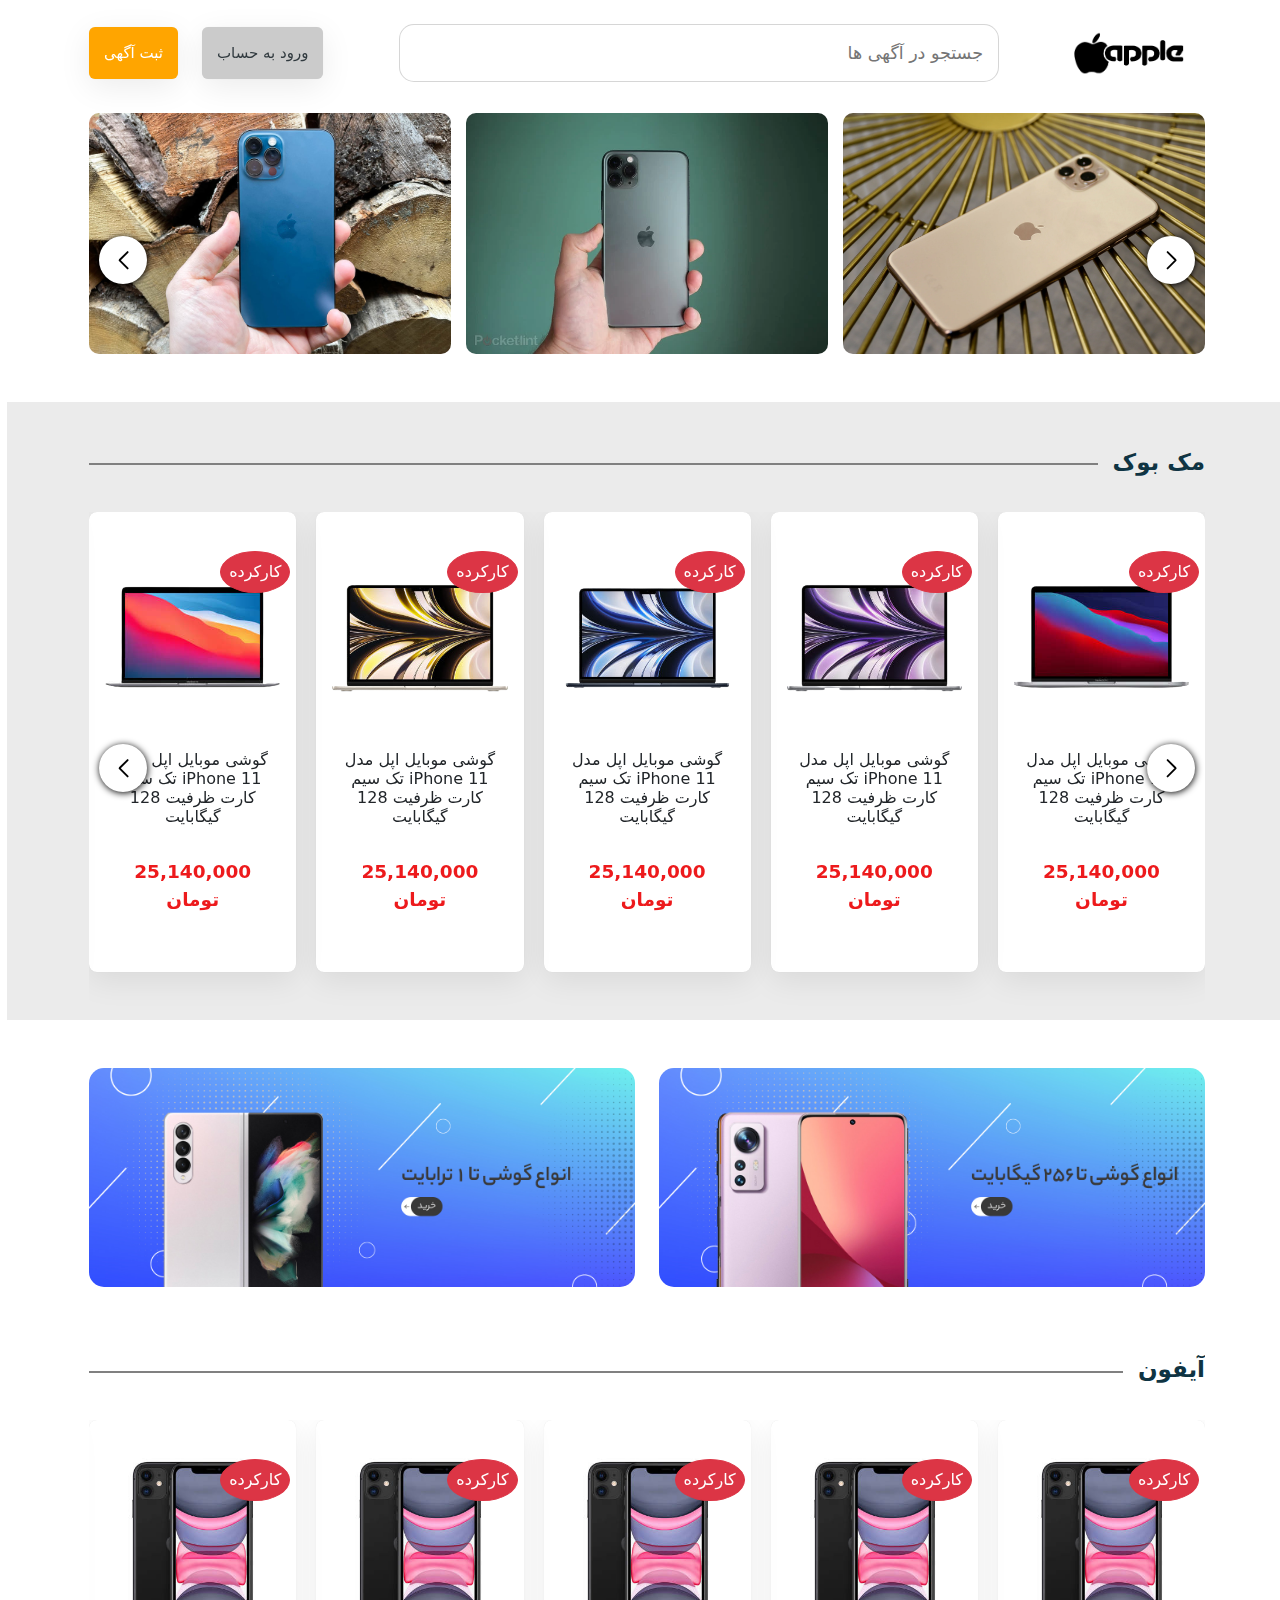
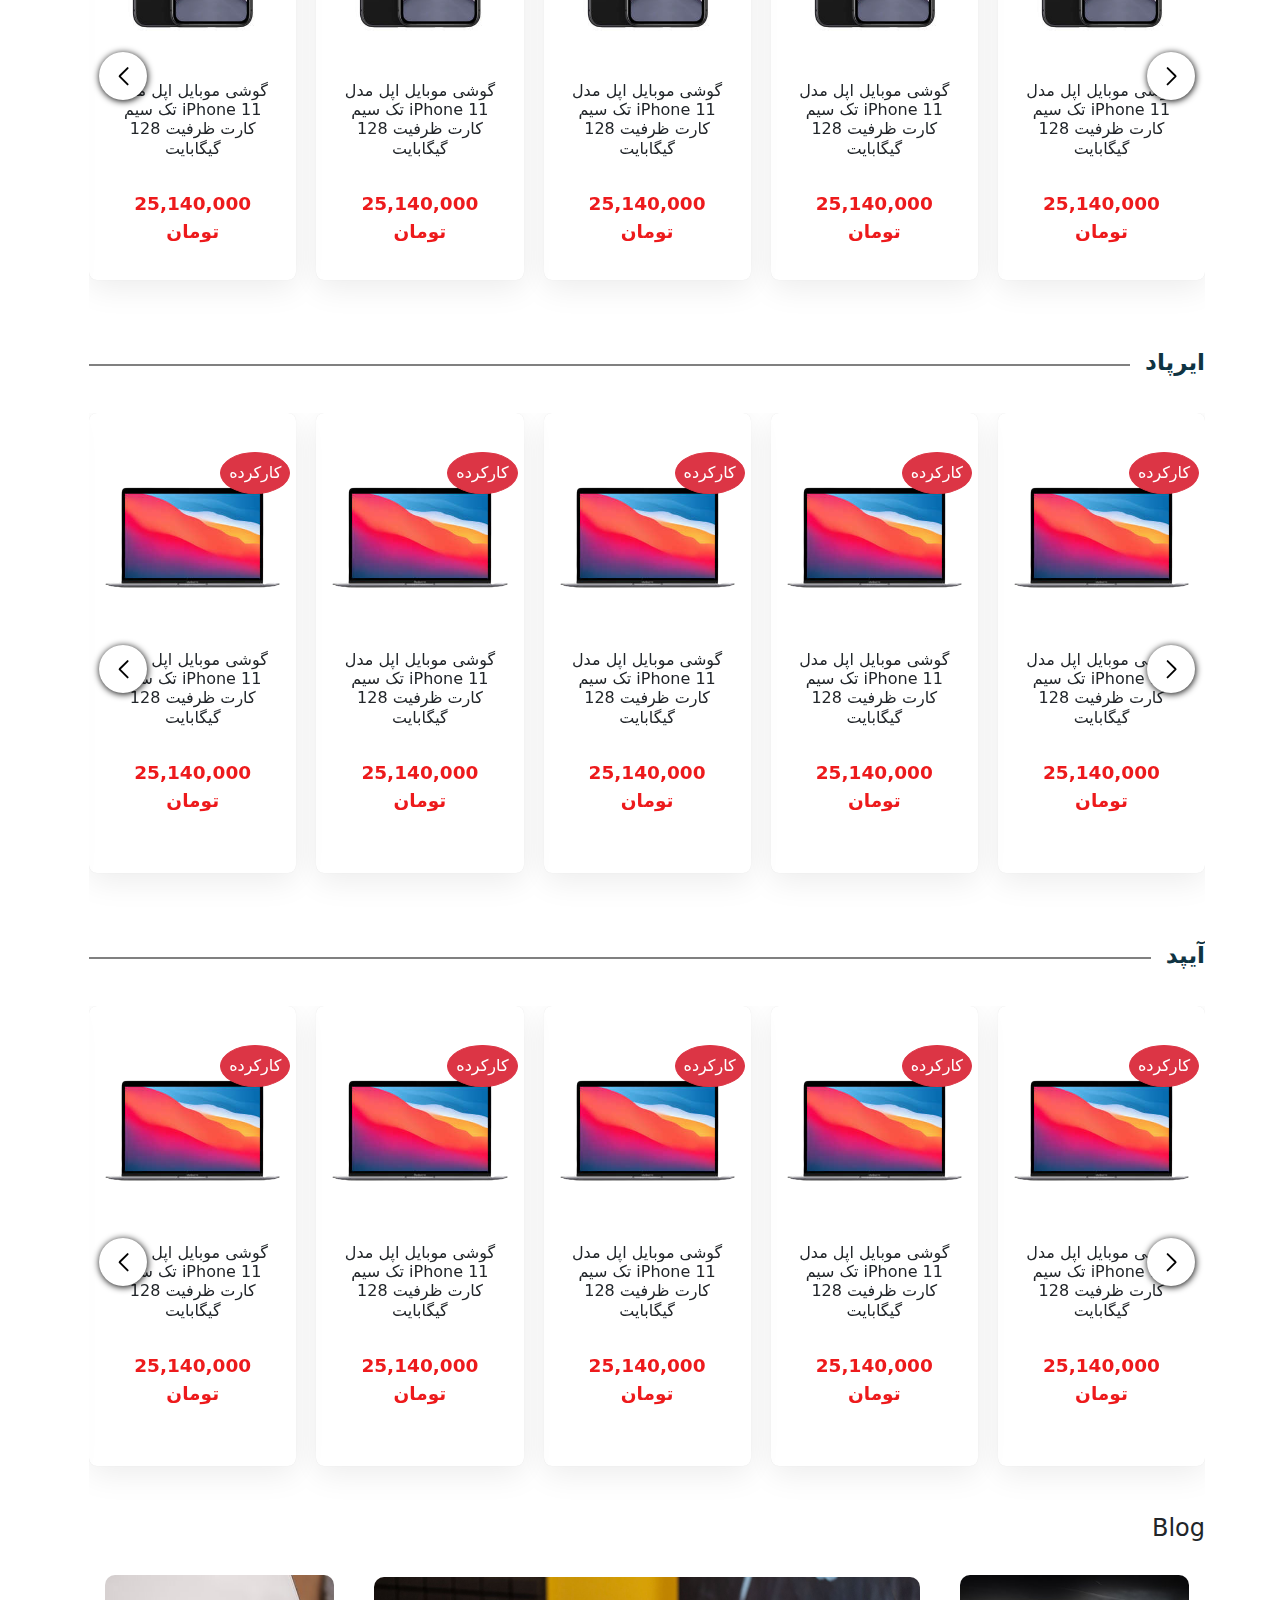
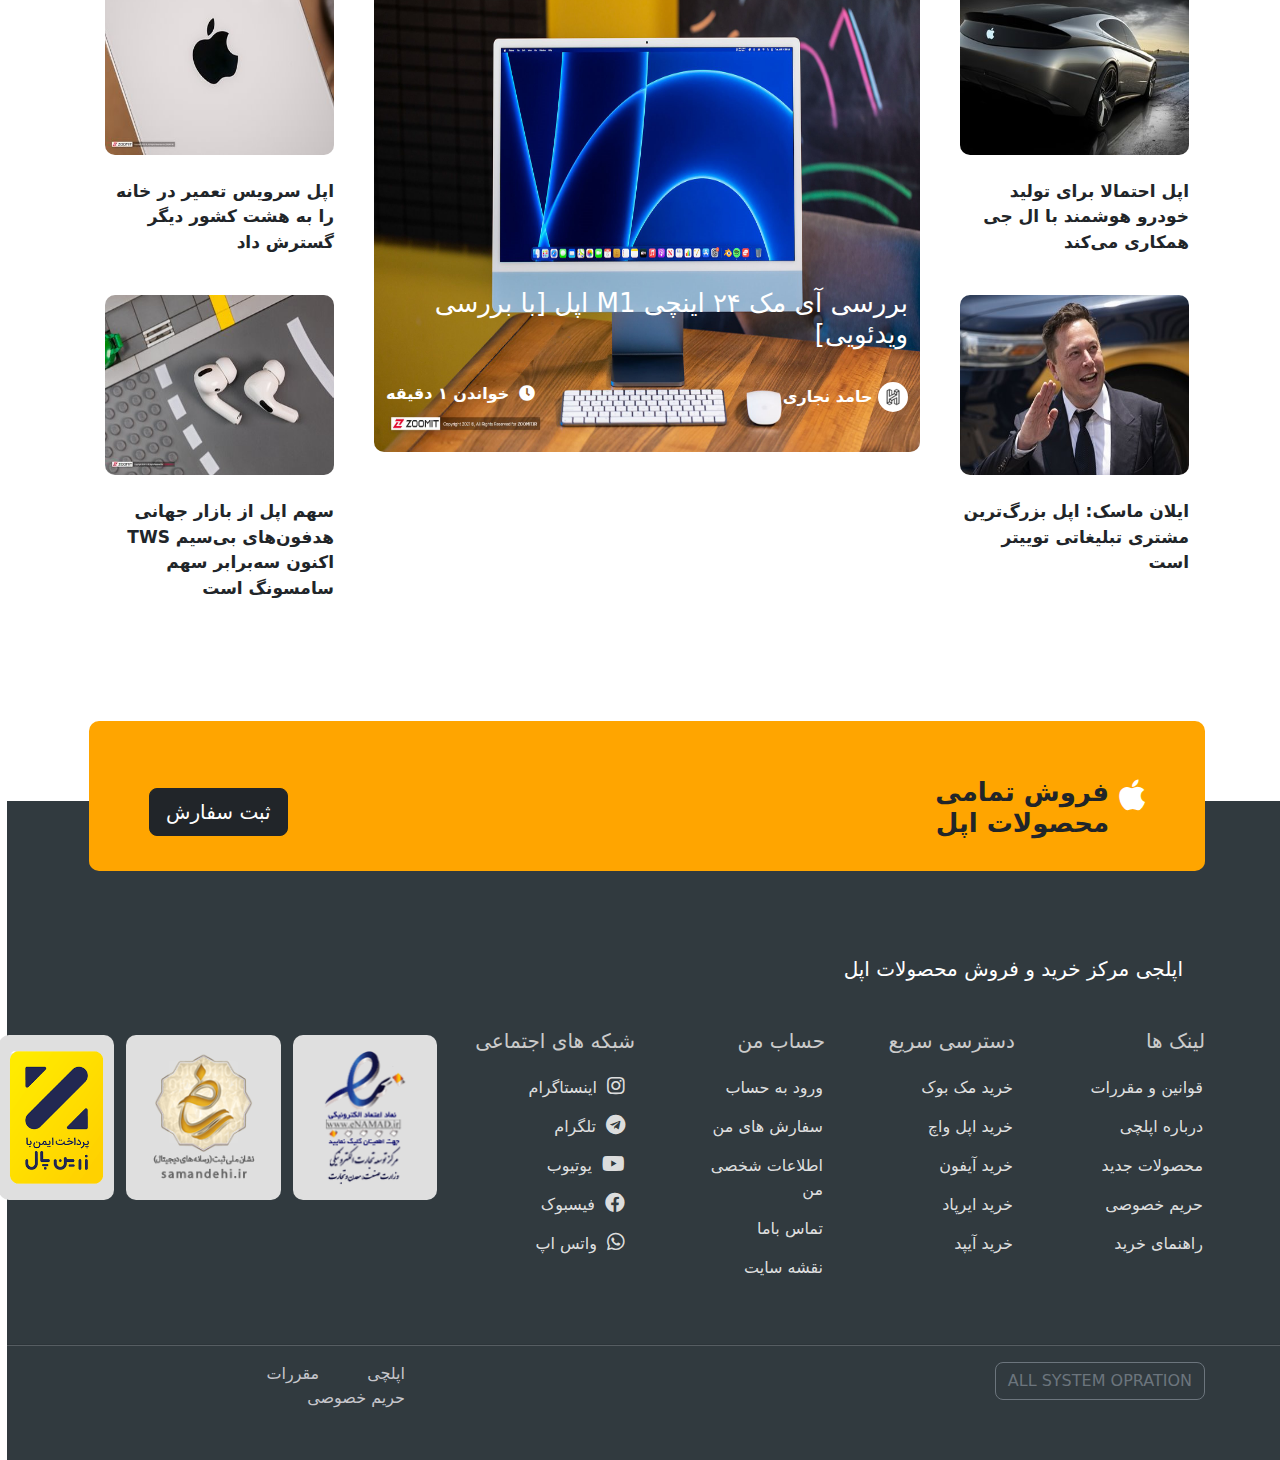
==== index.html @ fc53f3a3 "First Upload" ====
<!DOCTYPE html>
<html lang="en" dir="rtl">


<head>
    <meta charset="UTF-8">
    <meta name="viewport" content="width=device-width, initial-scale=1.0">
    <meta http-equiv="X-UA-Compatible" content="ie=edge">
    <meta name="Description" content="Enter your description here" />
    <link rel="stylesheet" href="https://cdnjs.cloudflare.com/ajax/libs/twitter-bootstrap/5.1.0/css/bootstrap.min.css">
    <link rel="stylesheet" href="https://cdnjs.cloudflare.com/ajax/libs/font-awesome/5.15.4/css/all.min.css">
    <link rel="stylesheet" href="assets/css/style.css">
    <link rel="stylesheet" href="https://cdn.jsdelivr.net/npm/swiper@8/swiper-bundle.min.css" />
    <link rel="stylesheet" href="https://cdn.jsdelivr.net/npm/bootstrap-icons@1.10.2/font/bootstrap-icons.css">
    <link rel="stylesheet" href="https://cdn.jsdelivr.net/npm/bootstrap@5.2.3/dist/css/bootstrap.min.css">
    <link rel="stylesheet" href="assets/css/Font.css">

    <link rel="icon" type="image/x-icon" href="/assets/img/favicon.ico">
    <title>Apple</title>
</head>

<body>
    <header>
        <nav class="navbar fixed-top navbar-expand-lg bg-white  navbar-light  px-0 py-3  ">
            <div class="container-xl">

                <a class="navbar-brand" href="#">
                    <img src="assets/img/Capture-removebg-preview.png" width="120" class="h-8" alt="...">
                </a>
                <div class="mr-5 d-lg-block d-md-block d-none "><input type="search " placeholder="جستجو در آگهی ها "
                        style="width: 600px ; margin-right: 70px"></div>

                <button class="navbar-toggler" type="button" data-bs-toggle="collapse" data-bs-target="#navbarCollapse"
                    aria-controls="navbarCollapse" aria-expanded="false" aria-label="Toggle navigation">
                    <span class="navbar-toggler-icon"></span>
                </button>

                <div class="collapse navbar-collapse" id="navbarCollapse">

                    <div class="navbar-nav mx-lg-auto">

                    </div>

                    <div class="navbar-nav ms-lg-2">
                        <button href="#" class="btn  w-full w-lg-auto login-button " style="padding: 14px">
                            ورود به حساب
                        </button>
                    </div>

                    <div class="navbar-nav pe-3">
                        <button href="#" class="btn   w-full w-lg-auto order-button" style="padding: 14px">
                            ثبت آگهی
                        </button>
                    </div>
                </div>
            </div>
        </nav>
        <div class="Category mt-5 ">
            <div class="container ">
                <div class="row justify-content-center text-center Category-Bg mx-0">
                    <div class="col-3 header-Category " style="border-radius: 0px 10px 10px 0px">
                        <i class="bi bi-laptop " aria-hidden="true"></i>

                        <span>MACBOOK</span>

                    </div>
                    <div class="col-3 header-Category ">
                        <i class="fas fa-tablet-alt" aria-hidden="true"></i>

                        <span>Iphone</span>
                    </div>
                    <div class="col-3 header-Category ">

                        <i class="fas fa-tablet-alt" aria-hidden="true"></i>
                        <span>Ipad</span>
                    </div>
                    <div class="col-3 header-Category " style="border-radius: 10px 0px 0px 10px">

                        <i class="bi bi-earbuds"></i>
                        <span>Airpad</span>
                    </div>
                </div>

            </div>
        </div>
    </header>


    <article>
        <section class="slider-top container">
            <div class="swiper mySwipesr2">
                <div class="swiper-wrapper">
                    <div class="swiper-slide">
                        <img src="assets/img/11-2.webp" class="img-fluid">
                    </div>
                    <div class="swiper-slide">
                        <img src="assets/img/149324-phones-review-review-iphone-11-pro-max-review-product-shots-image1-keant0hfcg-jpg.webp"
                            class="img-fluid">
                    </div>
                    <div class="swiper-slide">
                        <img src="assets/img/154302-phones-review-iphone-12-pro-review-product-shots-image3-wd487ybwpf.jpg"
                            class="img-fluid">
                    </div>
                    <div class="swiper-slide">
                        <img src="assets/img/11-2.webp" class="img-fluid">
                    </div>
                    <div class="swiper-slide">
                        <img src="assets/img/11-2.webp" class="img-fluid">
                    </div>


                </div>
                <Div class="mt-5">
                    <div class="swiper-button-next"></div>
                    <div class="swiper-button-prev"></div>

                </Div>

            </div>
        </section>
        <section class="Category-Mac ">
            <div class="container">
                <div class="Header-Title">
                    <h3>مک بوک</h3>
                    <span></span>
                </div>
                <div class="Category-Mac-Slider">
                    <div class="swiper mySwipesr">
                        <div class="swiper-wrapper">
                            <div class="swiper-slide ">
                                <div class="card" style="border: none">
                                    <div class="card-header text-center"
                                        style="border: none ; background-color: white;">
                                        <img src="assets/img/1 (1).png" class="img-fluid">
                                        <button class="btn btn-sm btn-danger">کارکرده</button>
                                        <br><br>
                                        <h6 class="card-title ">گوشی موبایل اپل مدل iPhone 11 تک سیم‌ کارت ظرفیت 128
                                            گیگابایت </h6>
                                    </div>
                                    <div class="card-body">

                                        <span>25,140,000 تومان </span>

                                    </div>

                                </div>


                            </div>
                            <div class="swiper-slide ">
                                <div class="card" style="border: none">
                                    <div class="card-header text-center"
                                        style="border: none ; background-color: white;">
                                        <img src="assets/img/1 (2).png" class="img-fluid">
                                        <button class="btn btn-sm btn-danger">کارکرده</button>
                                        <br><br>
                                        <h6 class="card-title ">گوشی موبایل اپل مدل iPhone 11 تک سیم‌ کارت ظرفیت 128
                                            گیگابایت </h6>
                                    </div>
                                    <div class="card-body">

                                        <span>25,140,000 تومان </span>

                                    </div>

                                </div>


                            </div>
                            <div class="swiper-slide ">
                                <div class="card" style="border: none">
                                    <div class="card-header text-center"
                                        style="border: none ; background-color: white;">
                                        <img src="assets/img/1 (3).png" class="img-fluid">
                                        <button class="btn btn-sm btn-danger">کارکرده</button>
                                        <br><br>
                                        <h6 class="card-title ">گوشی موبایل اپل مدل iPhone 11 تک سیم‌ کارت ظرفیت 128
                                            گیگابایت </h6>
                                    </div>
                                    <div class="card-body">

                                        <span>25,140,000 تومان </span>

                                    </div>

                                </div>


                            </div>
                            <div class="swiper-slide ">
                                <div class="card" style="border: none">
                                    <div class="card-header text-center"
                                        style="border: none ; background-color: white;">
                                        <img src="assets/img/1 (4).png" class="img-fluid">
                                        <button class="btn btn-sm btn-danger">کارکرده</button>
                                        <br><br>
                                        <h6 class="card-title ">گوشی موبایل اپل مدل iPhone 11 تک سیم‌ کارت ظرفیت 128
                                            گیگابایت </h6>
                                    </div>
                                    <div class="card-body">

                                        <span>25,140,000 تومان </span>

                                    </div>

                                </div>


                            </div>
                            <div class="swiper-slide ">
                                <div class="card" style="border: none">
                                    <div class="card-header text-center"
                                        style="border: none ; background-color: white;">
                                        <img src="assets/img/1 (5).png" class="img-fluid">
                                        <button class="btn btn-sm btn-danger">کارکرده</button>
                                        <br><br>
                                        <h6 class="card-title ">گوشی موبایل اپل مدل iPhone 11 تک سیم‌ کارت ظرفیت 128
                                            گیگابایت </h6>
                                    </div>
                                    <div class="card-body">

                                        <span>25,140,000 تومان </span>

                                    </div>

                                </div>


                            </div>

                        </div>
                        <Div class="mt-5">
                            <div class="swiper-button-next"></div>
                            <div class="swiper-button-prev"></div>
                            <!-- <div class="swiper-pagination"></div> -->
                        </Div>

                    </div>

                </div>
            </div>

        </section>
        <section class="Banner-Ads mt-5 mb-5">
            <div class="container">
                <div class="row">
                    <div class="col-lg-6"><img class="img-fluid" src="assets/img/banner1.jpg" alt=""></div>
                    <div class="col-lg-6"><img class="img-fluid" src="assets/img/banner2.jpg" alt=""></div>
                </div>
            </div>
        </section>
        <section class="Category-Iphone">
            <div class="container ">
                <div class="Header-Title">
                    <h3>آیفون</h3>
                    <span></span>
                </div>
                <div class="swiper mySwipesr ">
                    <div class="swiper-wrapper">
                        <div class="swiper-slide ">
                            <div class="card" style="border: none">
                                <div class="card-header text-center" style="border: none ; background-color: white;">
                                    <img src="assets/img/apple1.jpg" class="img-fluid">
                                    <button class="btn btn-sm btn-danger">کارکرده</button>
                                    <br><br><br>
                                    <h6 class="card-title ">گوشی موبایل اپل مدل iPhone 11 تک سیم‌ کارت ظرفیت 128
                                        گیگابایت </h6>
                                </div>
                                <div class="card-body">

                                    <span>25,140,000 تومان </span>

                                </div>

                            </div>


                        </div>
                        <div class="swiper-slide ">
                            <div class="card" style="border: none">
                                <div class="card-header text-center" style="border: none ; background-color: white;">
                                    <img src="assets/img/apple1.jpg" class="img-fluid">
                                    <button class="btn btn-sm btn-danger">کارکرده</button>
                                    <br><br><br>
                                    <h6 class="card-title ">گوشی موبایل اپل مدل iPhone 11 تک سیم‌ کارت ظرفیت 128
                                        گیگابایت </h6>
                                </div>
                                <div class="card-body">

                                    <span>25,140,000 تومان </span>

                                </div>

                            </div>


                        </div>
                        <div class="swiper-slide ">
                            <div class="card" style="border: none">
                                <div class="card-header text-center" style="border: none ; background-color: white;">
                                    <img src="assets/img/apple1.jpg" class="img-fluid">
                                    <button class="btn btn-sm btn-danger">کارکرده</button>
                                    <br><br><br>
                                    <h6 class="card-title ">گوشی موبایل اپل مدل iPhone 11 تک سیم‌ کارت ظرفیت 128
                                        گیگابایت </h6>
                                </div>
                                <div class="card-body">

                                    <span>25,140,000 تومان </span>

                                </div>

                            </div>


                        </div>
                        <div class="swiper-slide ">
                            <div class="card" style="border: none">
                                <div class="card-header text-center" style="border: none ; background-color: white;">
                                    <img src="assets/img/apple1.jpg" class="img-fluid">
                                    <button class="btn btn-sm btn-danger">کارکرده</button>
                                    <br><br><br>
                                    <h6 class="card-title ">گوشی موبایل اپل مدل iPhone 11 تک سیم‌ کارت ظرفیت 128
                                        گیگابایت </h6>
                                </div>
                                <div class="card-body">

                                    <span>25,140,000 تومان </span>

                                </div>

                            </div>


                        </div>
                        <div class="swiper-slide ">
                            <div class="card" style="border: none">
                                <div class="card-header text-center" style="border: none ; background-color: white;">
                                    <img src="assets/img/apple1.jpg" class="img-fluid">
                                    <button class="btn btn-sm btn-danger">کارکرده</button>
                                    <br><br><br>
                                    <h6 class="card-title ">گوشی موبایل اپل مدل iPhone 11 تک سیم‌ کارت ظرفیت 128
                                        گیگابایت </h6>
                                </div>
                                <div class="card-body">

                                    <span>25,140,000 تومان </span>

                                </div>

                            </div>


                        </div>


                    </div>
                    <Div class="mt-5">
                        <div class="swiper-button-next"></div>
                        <div class="swiper-button-prev"></div>
                        <!-- <div class="swiper-pagination"></div> -->
                    </Div>

                </div>
            </div>
        </section>

        <section class="Category-Airpad">
            <div class="container ">
                <div class="Header-Title">
                    <h3>ایرپاد</h3>
                    <span></span>
                </div>
                <div class="swiper mySwipesr ">
                    <div class="swiper-wrapper">
                        <div class="swiper-slide ">
                            <div class="card" style="border: none">
                                <div class="card-header text-center" style="border: none ; background-color: white;">
                                    <img src="assets/img/1 (5).png" class="img-fluid">
                                    <button class="btn btn-sm btn-danger">کارکرده</button>
                                    <br><br>
                                    <h6 class="card-title ">گوشی موبایل اپل مدل iPhone 11 تک سیم‌ کارت ظرفیت 128
                                        گیگابایت </h6>
                                </div>
                                <div class="card-body">

                                    <span>25,140,000 تومان </span>

                                </div>

                            </div>


                        </div>
                        <div class="swiper-slide ">
                            <div class="card" style="border: none">
                                <div class="card-header text-center" style="border: none ; background-color: white;">
                                    <img src="assets/img/1 (5).png" class="img-fluid">
                                    <button class="btn btn-sm btn-danger">کارکرده</button>
                                    <br><br>
                                    <h6 class="card-title ">گوشی موبایل اپل مدل iPhone 11 تک سیم‌ کارت ظرفیت 128
                                        گیگابایت </h6>
                                </div>
                                <div class="card-body">

                                    <span>25,140,000 تومان </span>

                                </div>

                            </div>


                        </div>
                        <div class="swiper-slide ">
                            <div class="card" style="border: none">
                                <div class="card-header text-center" style="border: none ; background-color: white;">
                                    <img src="assets/img/1 (5).png" class="img-fluid">
                                    <button class="btn btn-sm btn-danger">کارکرده</button>
                                    <br><br>
                                    <h6 class="card-title ">گوشی موبایل اپل مدل iPhone 11 تک سیم‌ کارت ظرفیت 128
                                        گیگابایت </h6>
                                </div>
                                <div class="card-body">

                                    <span>25,140,000 تومان </span>

                                </div>

                            </div>


                        </div>
                        <div class="swiper-slide ">
                            <div class="card" style="border: none">
                                <div class="card-header text-center" style="border: none ; background-color: white;">
                                    <img src="assets/img/1 (5).png" class="img-fluid">
                                    <button class="btn btn-sm btn-danger">کارکرده</button>
                                    <br><br>
                                    <h6 class="card-title ">گوشی موبایل اپل مدل iPhone 11 تک سیم‌ کارت ظرفیت 128
                                        گیگابایت </h6>
                                </div>
                                <div class="card-body">

                                    <span>25,140,000 تومان </span>

                                </div>

                            </div>


                        </div>
                        <div class="swiper-slide ">
                            <div class="card" style="border: none">
                                <div class="card-header text-center" style="border: none ; background-color: white;">
                                    <img src="assets/img/1 (5).png" class="img-fluid">
                                    <button class="btn btn-sm btn-danger">کارکرده</button>
                                    <br><br>
                                    <h6 class="card-title ">گوشی موبایل اپل مدل iPhone 11 تک سیم‌ کارت ظرفیت 128
                                        گیگابایت </h6>
                                </div>
                                <div class="card-body">

                                    <span>25,140,000 تومان </span>

                                </div>

                            </div>


                        </div>


                    </div>
                    <Div class="mt-5">
                        <div class="swiper-button-next"></div>
                        <div class="swiper-button-prev"></div>
                        <!-- <div class="swiper-pagination"></div> -->
                    </Div>

                </div>
            </div>
        </section>

        <section class="Category-Ipad">
            <div class="container  ">
                <div class="Header-Title">
                    <h3>آیپد</h3>
                    <span></span>
                </div>
                <div class="swiper mySwipesr ">
                    <div class="swiper-wrapper">
                        <div class="swiper-slide ">
                            <div class="card" style="border: none">
                                <div class="card-header text-center" style="border: none ; background-color: white;">
                                    <img src="assets/img/1 (5).png" class="img-fluid">
                                    <button class="btn btn-sm btn-danger">کارکرده</button>
                                    <br><br>
                                    <h6 class="card-title ">گوشی موبایل اپل مدل iPhone 11 تک سیم‌ کارت ظرفیت 128
                                        گیگابایت </h6>
                                </div>
                                <div class="card-body">

                                    <span>25,140,000 تومان </span>

                                </div>

                            </div>


                        </div>
                        <div class="swiper-slide ">
                            <div class="card" style="border: none">
                                <div class="card-header text-center" style="border: none ; background-color: white;">
                                    <img src="assets/img/1 (5).png" class="img-fluid">
                                    <button class="btn btn-sm btn-danger">کارکرده</button>
                                    <br><br>
                                    <h6 class="card-title ">گوشی موبایل اپل مدل iPhone 11 تک سیم‌ کارت ظرفیت 128
                                        گیگابایت </h6>
                                </div>
                                <div class="card-body">

                                    <span>25,140,000 تومان </span>

                                </div>

                            </div>


                        </div>
                        <div class="swiper-slide ">
                            <div class="card" style="border: none">
                                <div class="card-header text-center" style="border: none ; background-color: white;">
                                    <img src="assets/img/1 (5).png" class="img-fluid">
                                    <button class="btn btn-sm btn-danger">کارکرده</button>
                                    <br><br>
                                    <h6 class="card-title ">گوشی موبایل اپل مدل iPhone 11 تک سیم‌ کارت ظرفیت 128
                                        گیگابایت </h6>
                                </div>
                                <div class="card-body">

                                    <span>25,140,000 تومان </span>

                                </div>

                            </div>


                        </div>
                        <div class="swiper-slide ">
                            <div class="card" style="border: none">
                                <div class="card-header text-center" style="border: none ; background-color: white;">
                                    <img src="assets/img/1 (5).png" class="img-fluid">
                                    <button class="btn btn-sm btn-danger">کارکرده</button>
                                    <br><br>
                                    <h6 class="card-title ">گوشی موبایل اپل مدل iPhone 11 تک سیم‌ کارت ظرفیت 128
                                        گیگابایت </h6>
                                </div>
                                <div class="card-body">

                                    <span>25,140,000 تومان </span>

                                </div>

                            </div>


                        </div>
                        <div class="swiper-slide ">
                            <div class="card" style="border: none">
                                <div class="card-header text-center" style="border: none ; background-color: white;">
                                    <img src="assets/img/1 (5).png" class="img-fluid">
                                    <button class="btn btn-sm btn-danger">کارکرده</button>
                                    <br><br>
                                    <h6 class="card-title ">گوشی موبایل اپل مدل iPhone 11 تک سیم‌ کارت ظرفیت 128
                                        گیگابایت </h6>
                                </div>
                                <div class="card-body">

                                    <span>25,140,000 تومان </span>

                                </div>

                            </div>


                        </div>


                    </div>
                    <Div class="mt-5">
                        <div class="swiper-button-next"></div>
                        <div class="swiper-button-prev"></div>
                        <!-- <div class="swiper-pagination"></div> -->
                    </Div>

                </div>
            </div>
        </section>
        <section class="Blog d-block ">
            <div class="container">
                <h4 class="mb-4">Blog</h4>
                <div class="row justify-content-between">
                    <div class="col-lg-3 col-12">

                        <div class="card mb-0 col-12">
                            <div class="card-header">
                                <img src="assets/img/blog-2.jpg" class="img-fluid ">
                            </div>
                            <div class="card-body">
                                <p>اپل احتمالا برای تولید خودرو هوشمند با ال جی همکاری می‌کند</p>
                            </div>
                        </div>

                        <div class="card">
                            <div class="card-header">
                                <img src="assets/img/blog-1.jpg" class="img-fluid ">
                            </div>
                            <div class="card-body">
                                <p>ایلان ماسک: اپل بزرگ‌ترین مشتری تبلیغاتی توییتر است</p>
                            </div>
                        </div>
                    </div>
                    <div class="col-lg-6 col-12 center-Side">
                        <img src="assets/img/blog-big.jpg">
                        <div class="datalist-img">
                            <div class="container">
                                <h4>بررسی آی مک ۲۴ اینچی M1 اپل [با بررسی ویدئویی]</h4>
                                <br>
                                <div class="d-flex justify-content-between">
                                    <div>
                                        <img src="assets/img/photo_2020-09-10_21-33-39.jpg" style="height: 30px ; width: 30px ; border-radius: 50%">
                                        حامد نجاری 
                                 
                                    </div>
                                    
                                    <div> 
                                        <i class="fas fa-clock ps-1"></i>
                                        خواندن ۱ دقیقه
                                    </div>
                                </div>
                            </div>

                        </div>
                    </div>
                    <div class="col-lg-3 col-12">
                        <div class="card mb-0">
                            <div class="card-header">
                                <img src="assets/img/blog-3.jpg" class="img-fluid ">
                            </div>
                            <div class="card-body">
                                <p>اپل سرویس تعمیر در خانه را به هشت کشور دیگر گسترش داد</p>
                            </div>
                        </div>

                        <div class="card">
                            <div class="card-header">
                                <img src="assets/img/blog-4.jpg" class="img-fluid ">
                            </div>
                            <div class="card-body">
                                <p>سهم اپل از بازار جهانی هدفون‌های بی‌سیم TWS اکنون سه‌برابر سهم سامسونگ است</p>
                            </div>
                        </div>
                    </div>
                </div>
            </div>
        </section>
    </article>
    <br><br><br><br><br><br><br>


    <footer>
        <div class="container">
            <div class="FooterBox justify-content-center">
                <div class="FooterBoxText container ">
                    <div class="col pe-5">
                        <div class="d-flex">
                            <i class="fab fa-apple" style="font-size: 35px ;padding-left: 10px ; color: #FFF ;"></i>
                            <h5>فروش تمامی محصولات اپل </h5>

                        </div>



                    </div>
                    <div class="col"></div>


                    <div class="col ps-5" style="text-align: end;">

                        <button class="btn btn-dark btn-lg">ثبت سفارش</button>
                    </div>
                </div>

            </div>

            <div class="container">
                <h5 style="padding-top: 6px ; padding-right: 10px; color: #FFFF;">
                    
                    اپلجی مرکز خرید و فروش محصولات اپل
                </h5>
            </div>
            <div class="row list-footer mt-5 mb-5 ">
                <div class="col-lg-2">
                    <h5>لینک ها </h5>
                    <ul>
                        <li>قوانین و مقررات</li>
                        <li>درباره اپلچی</li>
                        <li>محصولات جدید</li>
                        <li>حریم خصوصی</li>
                        <li>راهنمای خرید</li>
                    </ul>
                </div>
                <div class="col-lg-2">
                    <h5>دسترسی سریع</h5>
                    <ul>
                        <li>خرید مک بوک</li>
                        <li>خرید اپل واچ</li>
                        <li>خرید آیفون</li>
                        <li>خرید ایرپاد</li>
                        <li>خرید آیپد</li>
                    </ul>
                </div>
                <div class="col-lg-2">
                    <h5>حساب من</h5>
                    <ul>
                        <li>ورود به حساب</li>
                        <li>سفارش های من</li>
                        <li>اطلاعات شخصی من</li>
                        <li>تماس باما</li>
                        <li>نقشه سایت</li>
                    </ul>
                </div>
                <div class="col-lg-2">
                    <h5>شبکه های اجتماعی</h5>
                    <ul>
                        <li><i class="pe-2 fab fa-instagram"></i>اینستاگرام</li>
                        <li><i class="pe-2 fab fa-telegram"></i>تلگرام</li>
                        <li><i class="pe-2 fab fa-youtube"></i>یوتیوب</li>
                        <li><i class="pe-2 fab fa-facebook"></i>فیسبوک</li>
                        <li><i class="pe-2 fab fa-whatsapp"></i>واتس اپ</li>
                    </ul>
                </div>

                <div class="col-lg-2">

                    <ul class="d-flex namad-Footer">
                        <li><img src="assets/img/namad.png" ></li>
                        <li><img src="assets/img/samandehi.png" ></li>
                        <li><img src="assets/img/download-removebg-preview.png"></li>
                        
                    </ul>
                </div>
            </div>



        </div>
        <hr style="height: 2px ; background-color: #c6c6cc">
        <div class="container">
            <div class="row align-content-end justify-content-between">
                <div class="col">
                    <button class="btn btn-outline-secondary rounded-3">ALL SYSTEM OPRATION</button>
                </div>
                <div class="col">

                </div>
                <div class="col">
                    <ul class="nav">
                        <li class="ps-5" style="color: #c6c6cc">اپلچی </li>
                        <li class="ps-5" style="color: #c6c6cc">مقررات</li>
                        <li class="ps-5" style="color: #c6c6cc">حریم خصوصی</li>
                    </ul>
                </div>
            </div>
        </div>
    </footer>

</body>
<script src="https://cdnjs.cloudflare.com/ajax/libs/popper.js/2.9.2/umd/popper.min.js"></script>
<script src="https://cdnjs.cloudflare.com/ajax/libs/twitter-bootstrap/5.1.0/js/bootstrap.min.js"></script>
<script src="https://cdn.jsdelivr.net/npm/swiper@8/swiper-bundle.min.js"></script>
<script>
    var swiper = new Swiper(".mySwipesr", {


        loop: true,
        loopFillGroupWithBlank: true,

        pagination: {

            el: ".swiper-pagination",
            clickable: true,
        },

        navigation: {
            nextEl: ".swiper-button-next",
            prevEl: ".swiper-button-prev",
        },
        breakpoints: {
            320: {
                slidesPerView: 1,
                spaceBetween: 20,
            },
            640: {
                slidesPerView: 2,
                spaceBetween: 20,
            },
            768: {
                slidesPerView: 4,
                spaceBetween: 40,
            },
            1024: {
                slidesPerView: 5,
                spaceBetween: 20,
            },
        }


    });
</script>
<script>
    var swiper = new Swiper(".mySwipesr2", {
        slidesPerView: 3,
        spaceBetween: 15,

        loop: true,
        loopFillGroupWithBlank: true,

        pagination: {

            el: ".swiper-pagination",
            clickable: true,
        },

        navigation: {
            nextEl: ".swiper-button-next",
            prevEl: ".swiper-button-prev",
        },

    });
</script>
<script src="assets/script/app.js"></script>

</html>
---- assets/css/style.css ----
body {
  font-family: 'Vazir';
  background-color: #F7F7F7;
}

header nav {
  -webkit-transition: 0.4s;
  transition: 0.4s;
}

header nav input {
  border: #cccc 1px solid;
  border-radius: 15px;
  padding: 15px;
  text-align: right;
  font-size: 17.5px;
  font-weight: 500;
}

header nav input:focus {
  border: none;
  outline: none;
}

header nav .login-button {
  background-color: #cbcbcb;
  border-radius: 6px;
  font-weight: 500;
  font-size: 15px;
  color: #313a3f;
  -webkit-box-shadow: 0px 0px 1px rgba(0, 0, 0, 0.12), 0px 8px 32px rgba(0, 0, 0, 0.08);
          box-shadow: 0px 0px 1px rgba(0, 0, 0, 0.12), 0px 8px 32px rgba(0, 0, 0, 0.08);
}

header nav .login-button:hover {
  color: black !important;
}

header nav .order-button {
  background-color: orange;
  border-radius: 6px;
  color: #FFFFFF !important;
  font-weight: 500;
  font-size: 15px;
  -webkit-box-shadow: 0px 0px 1px rgba(0, 0, 0, 0.12), 0px 8px 32px rgba(0, 0, 0, 0.08);
          box-shadow: 0px 0px 1px rgba(0, 0, 0, 0.12), 0px 8px 32px rgba(0, 0, 0, 0.08);
  -webkit-transition: all 1.5s;
  transition: all 1.5s;
}

header nav .order-button:hover {
  background-color: #34e89e;
  color: black !important;
}

header .Category {
  margin-bottom: 15px;
}

header .Category .header-Category {
  height: 50px;
  color: #FFF;
  background-color: #171717;
  border: 1px solid #eeee;
  text-align: center;
  padding: 10px;
  -webkit-transition: all 1s;
  transition: all 1s;
}

header .Category .header-Category:hover {
  background-color: #ed1a1c;
  cursor: pointer;
}

header .Category .header-Category i {
  color: #FFF;
}

article .slider-top .swiper-slide img {
  border-radius: 10px;
}

article .Category-Mac {
  background-color: #ebebeb;
  padding-top: 25px;
}

article .Category-Mac .swiper-slide .card {
  border-radius: 8px;
  -webkit-box-shadow: 0px 0px 1px rgba(0, 0, 0, 0.12), 0px 8px 32px rgba(0, 0, 0, 0.08);
          box-shadow: 0px 0px 1px rgba(0, 0, 0, 0.12), 0px 8px 32px rgba(0, 0, 0, 0.08);
  padding-top: 30px;
  height: 460px;
  padding-bottom: 15px;
  cursor: pointer;
}

article .Category-Mac .swiper-slide .card .card-header button {
  right: 6px;
  position: absolute;
  border-radius: 50%;
  margin-top: 1px;
  font-size: 16px;
  padding: 8px;
}

article .Category-Mac .swiper-slide .card .card-body {
  text-align: center;
}

article .Category-Mac .swiper-slide .card .card-body span {
  font-weight: bold;
  font-size: 18.5px;
  color: #ed1a1c;
}

article .Category-Mac .Header-Title {
  margin-bottom: 25px;
  width: 100%;
  height: 60px;
  padding: 10px 0 0;
  position: relative;
  overflow: hidden;
  z-index: 10;
  display: -webkit-box;
  display: -ms-flexbox;
  display: flex;
  -webkit-box-align: center;
      -ms-flex-align: center;
          align-items: center;
}

article .Category-Mac .Header-Title span {
  -webkit-box-flex: 1;
      -ms-flex-positive: 1;
          flex-grow: 1;
  height: 2px;
  background: #fefe;
  margin-top: 4px;
  background-color: gray;
}

article .Category-Mac .Header-Title h3 {
  font-weight: 600;
  font-size: 23px;
  margin-top: 8px;
  width: auto;
  height: 100%;
  display: -webkit-box;
  display: -ms-flexbox;
  display: flex;
  -webkit-box-align: center;
      -ms-flex-align: center;
          align-items: center;
  padding-left: 15px;
  color: #0f3443;
}

article .Banner-Ads img {
  border-radius: 15px;
}

article .Category-Iphone .swiper-slide .card {
  border-radius: 8px;
  -webkit-box-shadow: 0px 0px 1px rgba(0, 0, 0, 0.12), 0px 8px 32px rgba(0, 0, 0, 0.08);
          box-shadow: 0px 0px 1px rgba(0, 0, 0, 0.12), 0px 8px 32px rgba(0, 0, 0, 0.08);
  padding-top: 30px;
  height: 460px;
  padding-bottom: 15px;
  cursor: pointer;
}

article .Category-Iphone .swiper-slide .card .card-header button {
  right: 6px;
  position: absolute;
  border-radius: 50%;
  margin-top: 1px;
  font-size: 16px;
  padding: 8px;
}

article .Category-Iphone .swiper-slide .card .card-body {
  text-align: center;
}

article .Category-Iphone .swiper-slide .card .card-body span {
  font-weight: bold;
  font-size: 18.5px;
  color: #ed1a1c;
}

article .Category-Iphone .Header-Title {
  margin-bottom: 25px;
  width: 100%;
  height: 60px;
  padding: 10px 0 0;
  position: relative;
  overflow: hidden;
  z-index: 10;
  display: -webkit-box;
  display: -ms-flexbox;
  display: flex;
  -webkit-box-align: center;
      -ms-flex-align: center;
          align-items: center;
}

article .Category-Iphone .Header-Title span {
  -webkit-box-flex: 1;
      -ms-flex-positive: 1;
          flex-grow: 1;
  height: 2px;
  background: #fefe;
  margin-top: 4px;
  background-color: gray;
}

article .Category-Iphone .Header-Title h3 {
  font-weight: 600;
  font-size: 23px;
  margin-top: 8px;
  width: auto;
  height: 100%;
  display: -webkit-box;
  display: -ms-flexbox;
  display: flex;
  -webkit-box-align: center;
      -ms-flex-align: center;
          align-items: center;
  padding-left: 15px;
  color: #0f3443;
}

article .Category-Airpad .swiper-slide .card {
  border-radius: 8px;
  -webkit-box-shadow: 0px 0px 1px rgba(0, 0, 0, 0.12), 0px 8px 32px rgba(0, 0, 0, 0.08);
          box-shadow: 0px 0px 1px rgba(0, 0, 0, 0.12), 0px 8px 32px rgba(0, 0, 0, 0.08);
  padding-top: 30px;
  height: 460px;
  padding-bottom: 15px;
  cursor: pointer;
}

article .Category-Airpad .swiper-slide .card .card-header button {
  right: 6px;
  position: absolute;
  border-radius: 50%;
  margin-top: 1px;
  font-size: 16px;
  padding: 8px;
}

article .Category-Airpad .swiper-slide .card .card-body {
  text-align: center;
}

article .Category-Airpad .swiper-slide .card .card-body span {
  font-weight: bold;
  font-size: 18.5px;
  color: #ed1a1c;
}

article .Category-Airpad .Header-Title {
  margin-bottom: 25px;
  width: 100%;
  height: 60px;
  padding: 10px 0 0;
  position: relative;
  overflow: hidden;
  z-index: 10;
  display: -webkit-box;
  display: -ms-flexbox;
  display: flex;
  -webkit-box-align: center;
      -ms-flex-align: center;
          align-items: center;
}

article .Category-Airpad .Header-Title span {
  -webkit-box-flex: 1;
      -ms-flex-positive: 1;
          flex-grow: 1;
  height: 2px;
  background: #fefe;
  margin-top: 4px;
  background-color: gray;
}

article .Category-Airpad .Header-Title h3 {
  font-weight: 600;
  font-size: 23px;
  margin-top: 8px;
  width: auto;
  height: 100%;
  display: -webkit-box;
  display: -ms-flexbox;
  display: flex;
  -webkit-box-align: center;
      -ms-flex-align: center;
          align-items: center;
  padding-left: 15px;
  color: #0f3443;
}

article .Category-Ipad .swiper-slide .card {
  border-radius: 8px;
  -webkit-box-shadow: 0px 0px 1px rgba(0, 0, 0, 0.12), 0px 8px 32px rgba(0, 0, 0, 0.08);
          box-shadow: 0px 0px 1px rgba(0, 0, 0, 0.12), 0px 8px 32px rgba(0, 0, 0, 0.08);
  padding-top: 30px;
  height: 460px;
  padding-bottom: 15px;
  cursor: pointer;
}

article .Category-Ipad .swiper-slide .card .card-header button {
  right: 6px;
  position: absolute;
  border-radius: 50%;
  margin-top: 1px;
  font-size: 16px;
  padding: 8px;
}

article .Category-Ipad .swiper-slide .card .card-body {
  text-align: center;
}

article .Category-Ipad .swiper-slide .card .card-body span {
  font-weight: bold;
  font-size: 18.5px;
  color: #ed1a1c;
}

article .Category-Ipad .Header-Title {
  margin-bottom: 25px;
  width: 100%;
  height: 60px;
  padding: 10px 0 0;
  position: relative;
  overflow: hidden;
  z-index: 10;
  display: -webkit-box;
  display: -ms-flexbox;
  display: flex;
  -webkit-box-align: center;
      -ms-flex-align: center;
          align-items: center;
}

article .Category-Ipad .Header-Title span {
  -webkit-box-flex: 1;
      -ms-flex-positive: 1;
          flex-grow: 1;
  height: 2px;
  background: #fefe;
  margin-top: 4px;
  background-color: gray;
}

article .Category-Ipad .Header-Title h3 {
  font-weight: 600;
  font-size: 23px;
  margin-top: 8px;
  width: auto;
  height: 100%;
  display: -webkit-box;
  display: -ms-flexbox;
  display: flex;
  -webkit-box-align: center;
      -ms-flex-align: center;
          align-items: center;
  padding-left: 15px;
  color: #0f3443;
}

article .Blog .center-Side {
  margin-top: 10px;
}

article .Blog .center-Side img {
  width: 100%;
  height: 475px;
  border-radius: 10px;
}

article .Blog .center-Side .datalist-img {
  position: relative;
  top: -25%;
  color: #FFF;
  font-weight: 700;
}

article .Blog .center-Side .datalist-img h4 {
  font-size: 26px;
}

article .Blog .card,
article .Blog .card-body,
article .Blog .card-header {
  border: none;
  background: white;
  text-align: right;
  font-size: 17px;
  font-weight: 700;
}

article .Blog .card img,
article .Blog .card-body img,
article .Blog .card-header img {
  width: 100%;
  height: 180px;
  border-radius: 10px;
}

footer {
  height: -webkit-max-content;
  height: -moz-max-content;
  height: max-content;
  padding-bottom: 50px;
  background-color: #313a3f;
}

@media screen and (max-width: 600px) {
  footer .FooterBox {
    height: -webkit-max-content;
    height: -moz-max-content;
    height: max-content;
  }
}

footer .FooterBox {
  background-color: orange;
  height: 150px;
  width: 100%;
  position: relative;
  top: -80px;
  border-radius: 10px;
  margin-right: 0px;
}

footer .FooterBox .FooterBoxText {
  position: relative;
  display: -webkit-box;
  display: -ms-flexbox;
  display: flex;
  -webkit-box-pack: justify;
      -ms-flex-pack: justify;
          justify-content: space-between;
  -webkit-box-align: center;
      -ms-flex-align: center;
          align-items: center;
  top: 37%;
}

footer .FooterBox .FooterBoxText h5 {
  font-weight: bold;
  font-size: 26px;
}

footer .list-footer {
  text-align: center;
}

footer .list-footer .namad-Footer li {
  background-color: #dfdfdf;
  margin: 6px;
  border-radius: 10px;
  cursor: pointer;
}

footer .list-footer .namad-Footer li:hover {
  background-color: #939ca1;
}

footer .list-footer .namad-Footer li img {
  padding-left: 10px;
  padding-right: 10px;
  padding-bottom: 15px;
  -o-object-fit: cover;
     object-fit: cover;
  height: 150px;
}

footer .list-footer h5 {
  color: #cbcbcb;
  text-align: right;
}

footer .list-footer ul {
  list-style: none;
  margin-right: -38px;
}

footer .list-footer ul li {
  color: #eeee;
  padding-top: 15px;
  text-align: right;
}

footer .list-footer ul li i {
  padding-left: 10px;
  font-size: 20px;
}

.swiper-button-next,
.swiper-button-prev {
  background-color: #FFF;
  -webkit-box-shadow: 0.5px 1px 7px black;
          box-shadow: 0.5px 1px 7px black;
  height: -webkit-max-content;
  height: -moz-max-content;
  height: max-content;
  width: -webkit-max-content;
  width: -moz-max-content;
  width: max-content;
  border-radius: 50%;
  padding: 24px;
  color: #34e89e;
  font-size: 10px;
  color: black !important;
}

.swiper-rtl .swiper-button-prev:after {
  font-size: 18px;
  font-weight: bold;
}

.swiper-rtl .swiper-button-next:after {
  font-size: 18px;
  font-weight: bold;
}
/*# sourceMappingURL=style.css.map */
---- assets/css/Font.css ----
@font-face {
    font-family: Vazir;
    src: url('../fonts/Vazir-Regular-FD.eot');
    src: url('../fonts/Vazir-Regular-FD.eot?#iefix') format('embedded-opentype'),
        url('../fonts/Vazir-Regular-FD.woff2') format('woff2'),
        url('../fonts/Vazir-Regular-FD.woff') format('woff'),
        url('../fonts/Vazir-Regular-FD.ttf') format('truetype');
    font-weight: normal;
    font-display: swap;
}
 /* @mixin top-section-about {
    
} */
@font-face {
    font-family: Vazir;
    src: url('../fonts/Vazir-Bold-FD.eot');
    src: url('../fonts/Vazir-Bold-FD.eot?#iefix') format('embedded-opentype'),
        url('../fonts/Vazir-Bold-FD.woff2') format('woff2'),
        url('../fonts/Vazir-Bold-FD.woff') format('woff'),
        url('../fonts/Vazir-Bold-FD.ttf') format('truetype');
    font-weight: bold;
    font-display: swap;
}

@font-face {
    font-family: Vazir;
    src: url('../fonts/Vazir-Thin-FD.eot');
    src: url('../fonts/Vazir-Thin-FD.eot?#iefix') format('embedded-opentype'),
        url('../fonts/Vazir-Thin-FD.woff2') format('woff2'),
        url('../fonts/Vazir-Thin-FD.woff') format('woff'),
        url('../fonts/Vazir-Thin-FD.ttf') format('truetype');
    font-weight: 100;
    font-display: swap;
}

@font-face {
    font-family: Vazir;
    src: url('../fonts/Vazir-Light-FD.eot');
    src: url('../fonts/Vazir-Light-FD.eot?#iefix') format('embedded-opentype'),
        url('../fonts/Vazir-Light-FD.woff2') format('woff2'),
        url('../fonts/Vazir-Light-FD.woff') format('woff'),
        url('../fonts/Vazir-Light-FD.ttf') format('truetype');
    font-weight: 300;
    font-display: swap;
}

@font-face {
    font-family: Vazir;
    src: url('../fonts/Vazir-Medium-FD.eot');
    src: url('../fonts/Vazir-Medium-FD.eot?#iefix') format('embedded-opentype'),
        url('../fonts/Vazir-Medium-FD.woff2') format('woff2'),
        url('../fonts/Vazir-Medium-FD.woff') format('woff'),
        url('../fonts/Vazir-Medium-FD.ttf') format('truetype');
    font-weight: 500;
    font-display: swap;
}

@font-face {
    font-family: Vazir;
    src: url('../fonts/Vazir-Black-FD.eot');
    src: url('../fonts/Vazir-Black-FD.eot?#iefix') format('embedded-opentype'),
        url('../fonts/Vazir-Black-FD.woff2') format('woff2'),
        url('../fonts/Vazir-Black-FD.woff') format('woff'),
        url('../fonts/Vazir-Black-FD.ttf') format('truetype');
    font-weight: 900;
    font-display: swap;
}
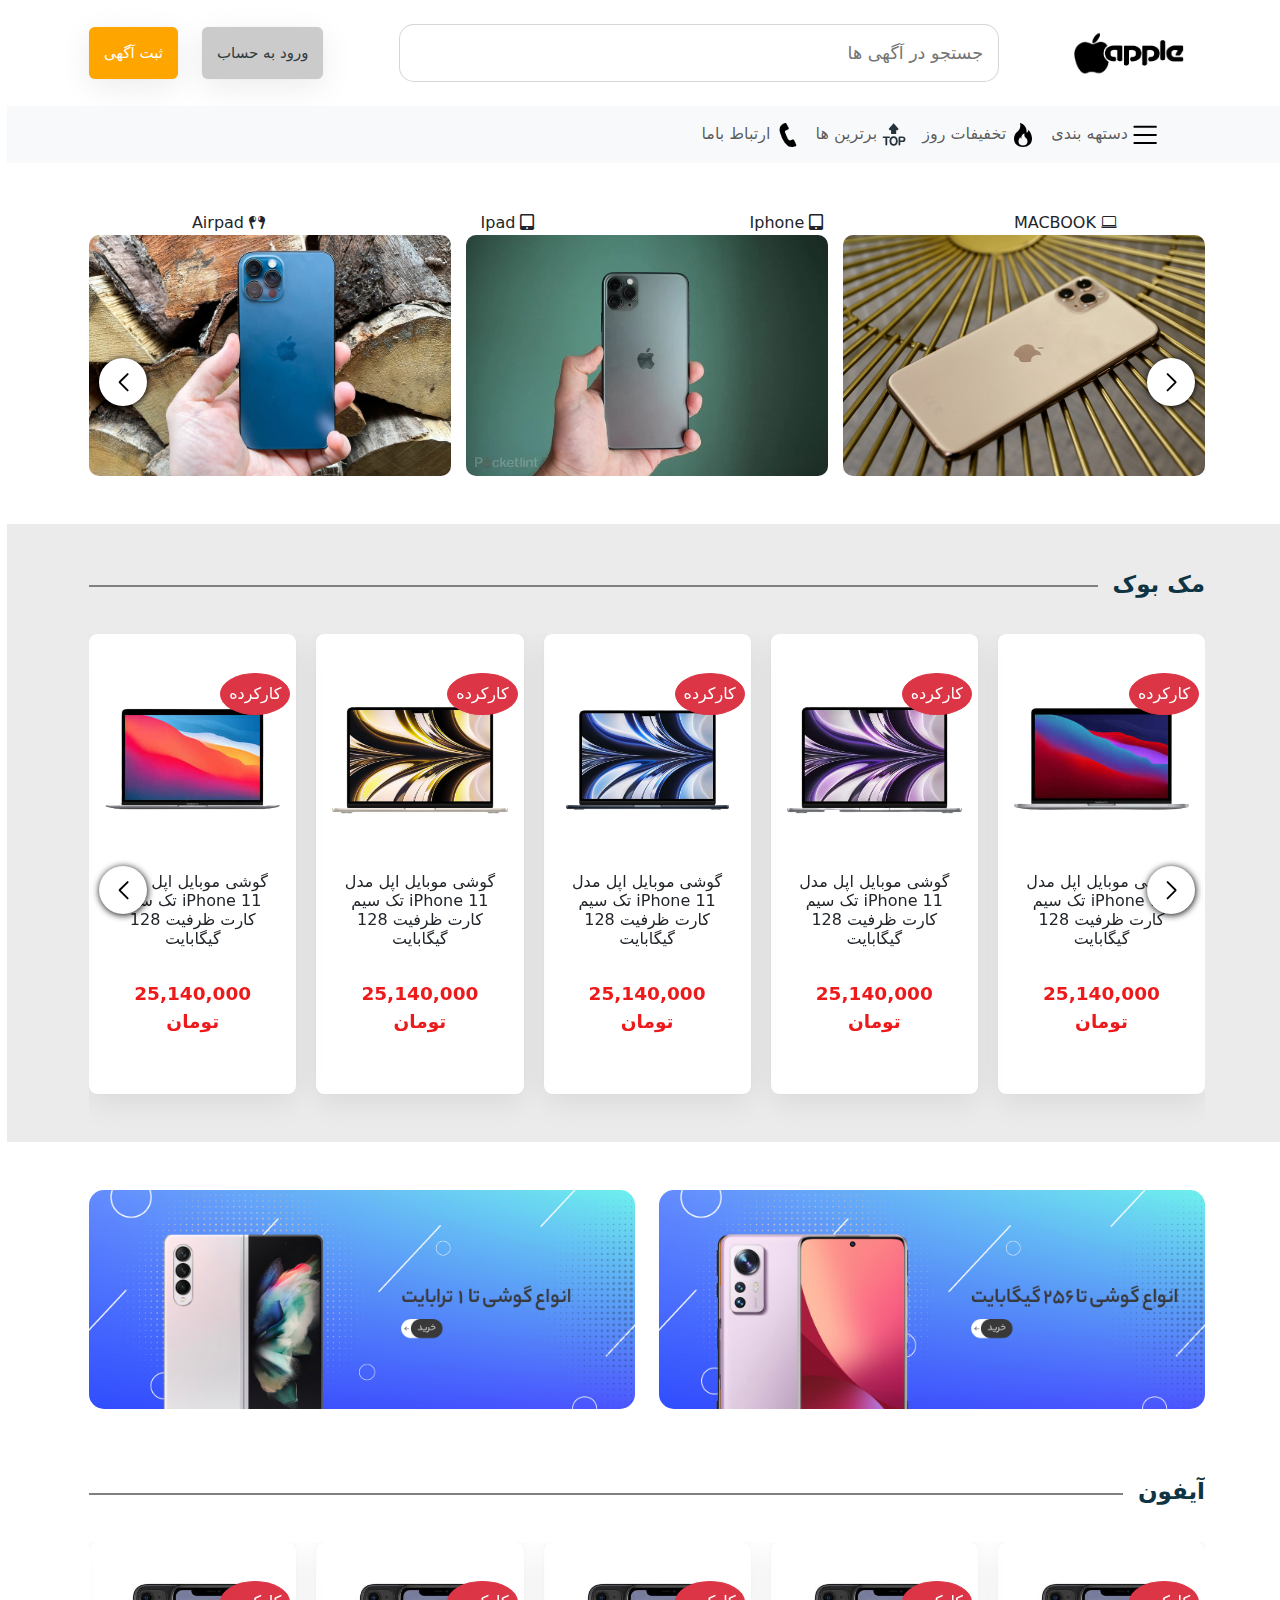
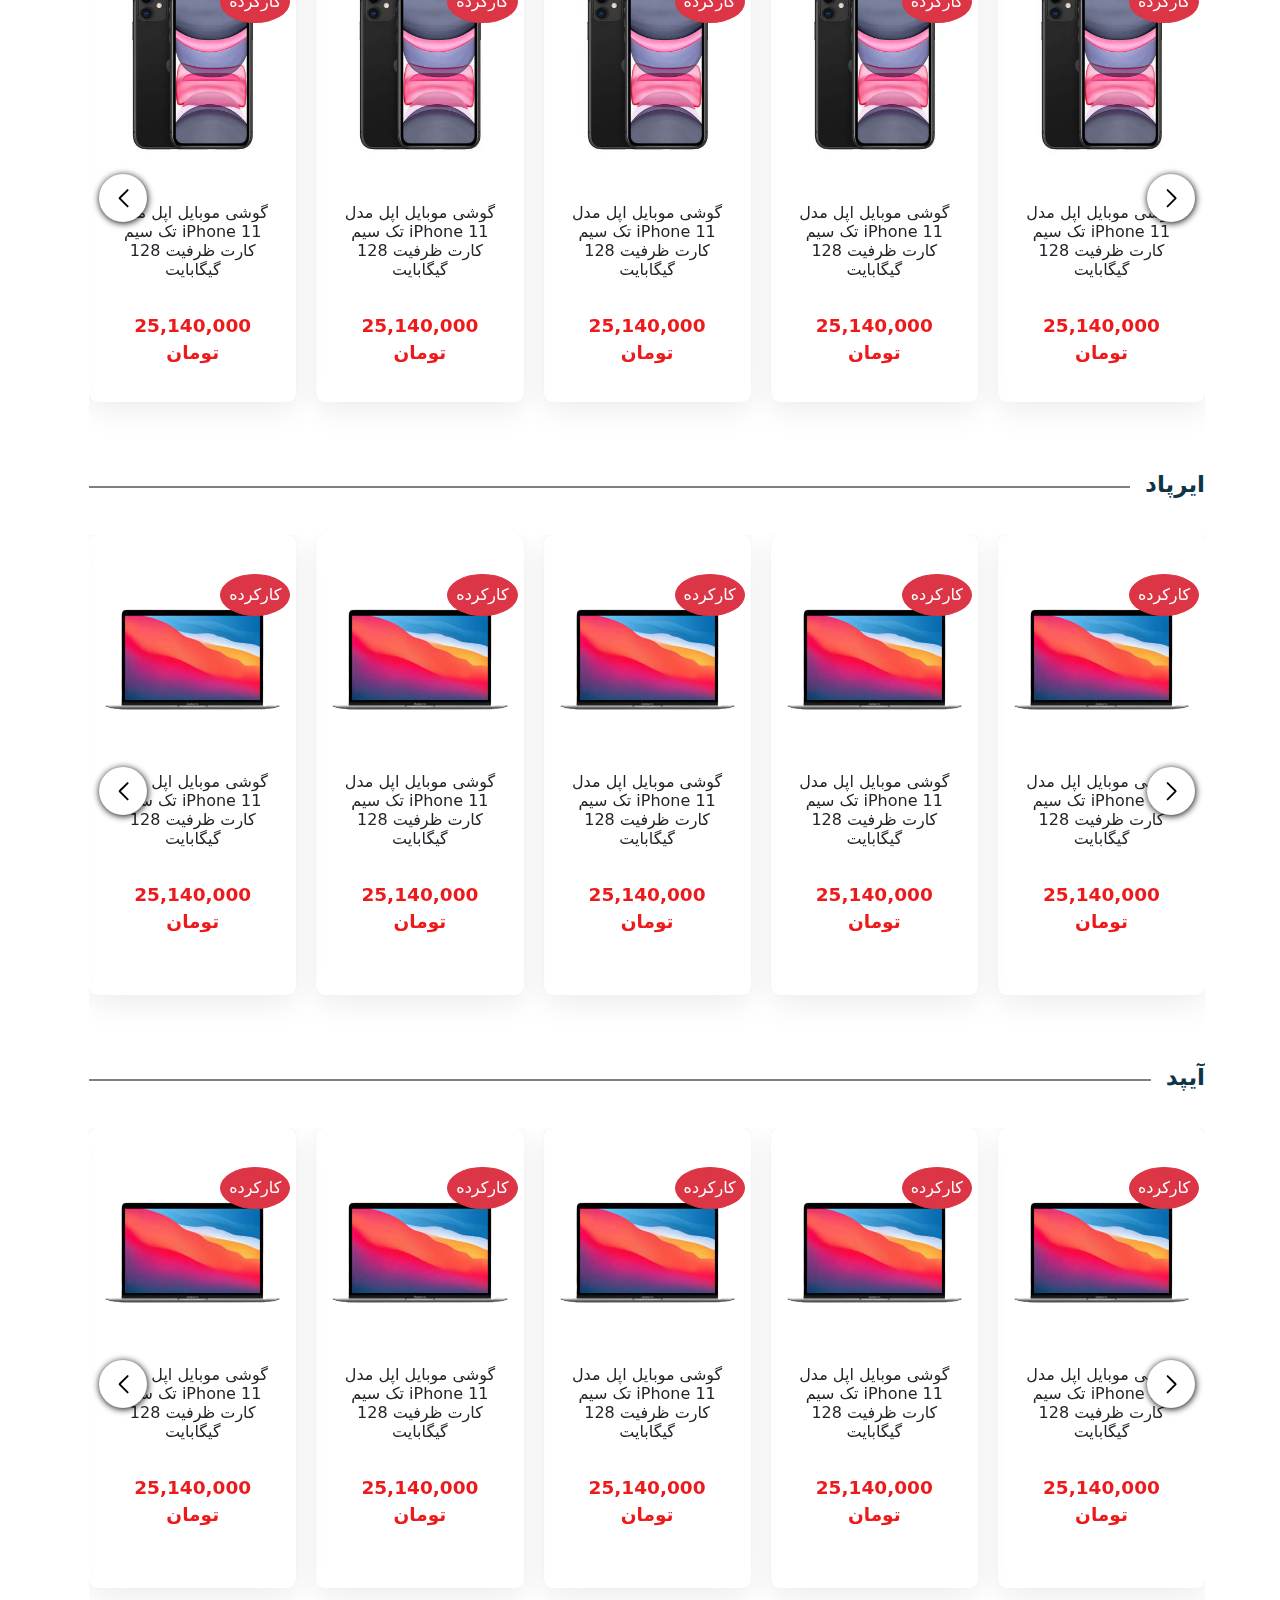
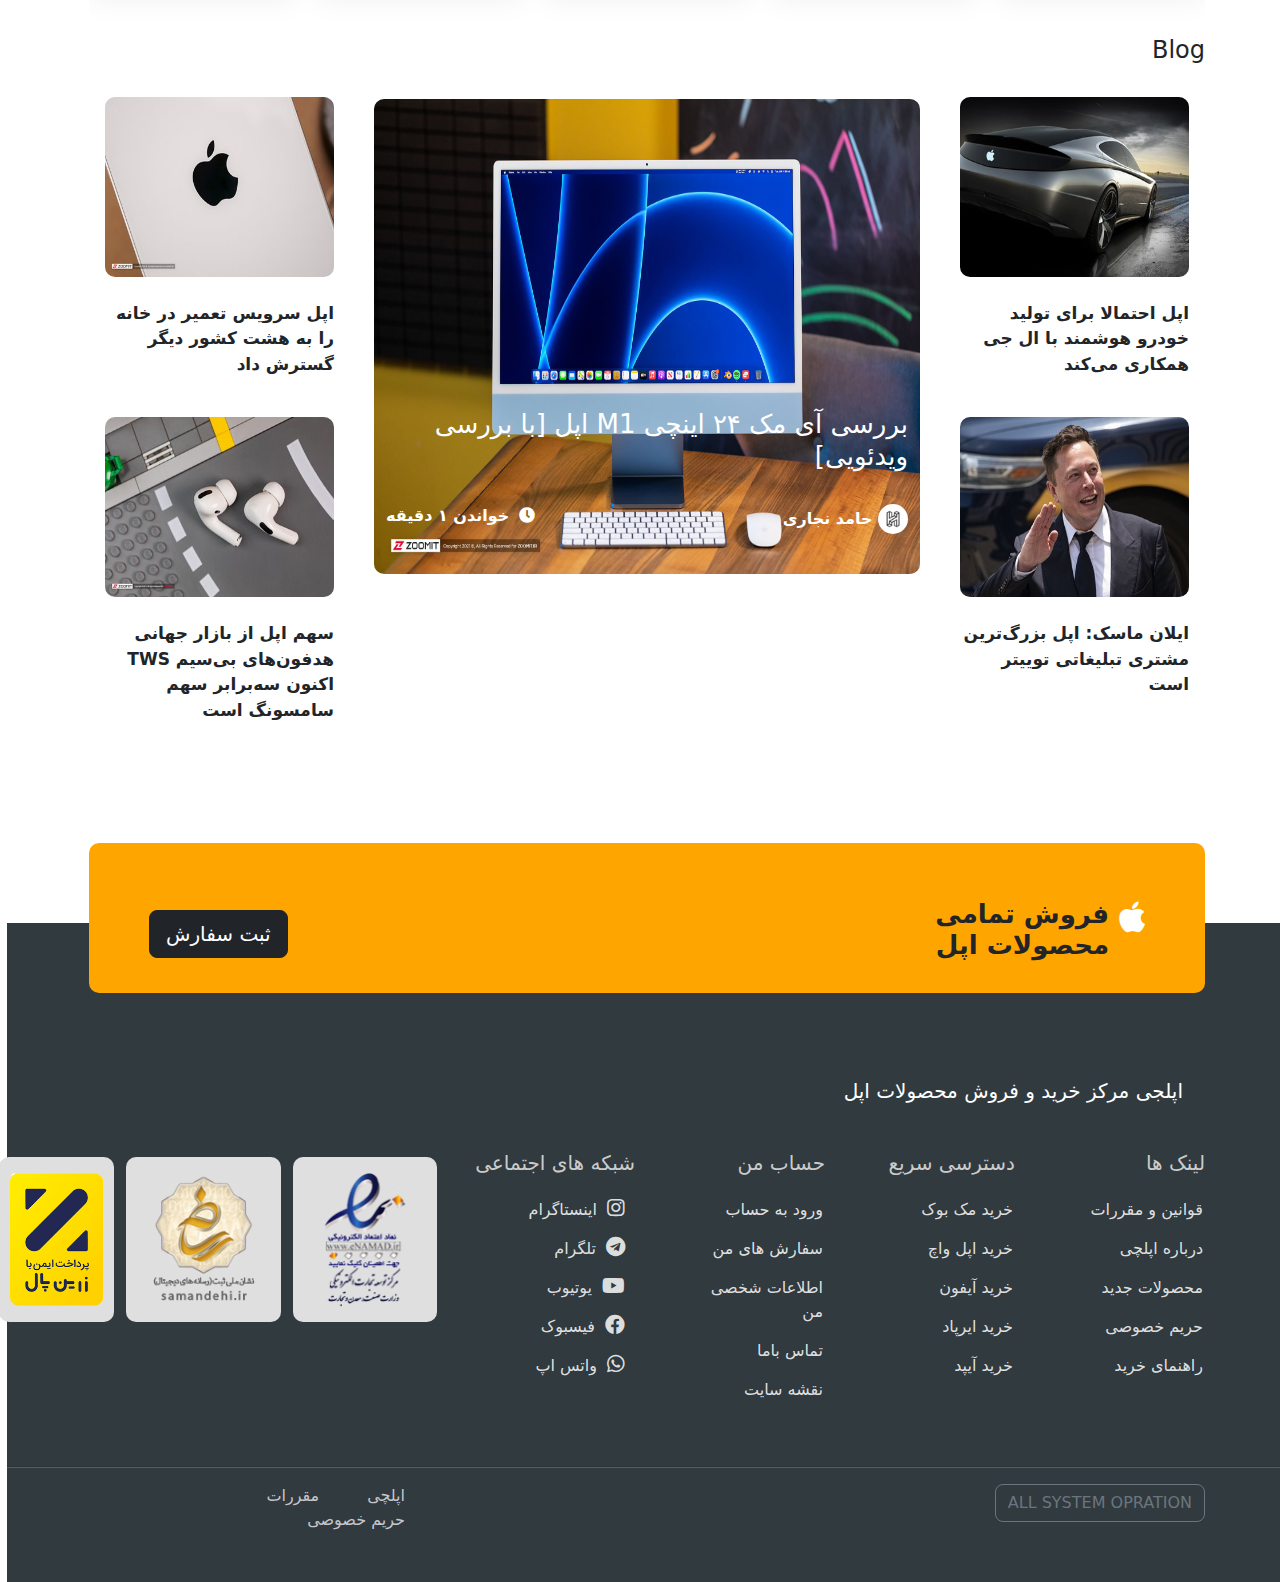
==== commit 953004f8: "Navbar Item" ====
--- a/index.html
+++ b/index.html
@@ -14,6 +14,8 @@
     <link rel="stylesheet" href="https://cdn.jsdelivr.net/npm/bootstrap-icons@1.10.2/font/bootstrap-icons.css">
     <link rel="stylesheet" href="https://cdn.jsdelivr.net/npm/bootstrap@5.2.3/dist/css/bootstrap.min.css">
     <link rel="stylesheet" href="assets/css/Font.css">
+    <link href="https://cdn.jsdelivr.net/npm/bootstrap@5.0.2/dist/css/bootstrap.min.css" rel="stylesheet"
+        integrity="sha384-EVSTQN3/azprG1Anm3QDgpJLIm9Nao0Yz1ztcQTwFspd3yD65VohhpuuCOmLASjC" crossorigin="anonymous">
 
     <link rel="icon" type="image/x-icon" href="/assets/img/favicon.ico">
     <title>Apple</title>
@@ -21,7 +23,7 @@
 
 <body>
     <header>
-        <nav class="navbar fixed-top navbar-expand-lg bg-white  navbar-light  px-0 py-3  ">
+        <nav class="navbar  navbar-expand-lg bg-white  navbar-light  px-0 py-3  ">
             <div class="container-xl">
 
                 <a class="navbar-brand" href="#">
@@ -55,36 +57,65 @@
                 </div>
             </div>
         </nav>
-        <div class="Category mt-5 ">
-            <div class="container ">
-                <div class="row justify-content-center text-center Category-Bg mx-0">
-                    <div class="col-3 header-Category " style="border-radius: 0px 10px 10px 0px">
-                        <i class="bi bi-laptop " aria-hidden="true"></i>
-
-                        <span>MACBOOK</span>
-
-                    </div>
-                    <div class="col-3 header-Category ">
-                        <i class="fas fa-tablet-alt" aria-hidden="true"></i>
-
-                        <span>Iphone</span>
-                    </div>
-                    <div class="col-3 header-Category ">
-
-                        <i class="fas fa-tablet-alt" aria-hidden="true"></i>
-                        <span>Ipad</span>
-                    </div>
-                    <div class="col-3 header-Category " style="border-radius: 10px 0px 0px 10px">
-
-                        <i class="bi bi-earbuds"></i>
-                        <span>Airpad</span>
-                    </div>
-                </div>
-
-            </div>
+        <nav class="navbar navbar-expand-lg navbar-light bg-light">
+            <div class="container-xl">
+                <div class="collapse navbar-collapse" id="navbarSupportedContent">
+                    <ul class="navbar-nav">
+                        <li class="nav-item"><a href="" class="nav-link">
+                            <img src="assets/img/menu_16.png" alt="">
+                            دستهه بندی
+                        </a></li>
+                        <li class="nav-item"><a href="" class="nav-link">
+                            <img src="assets/img/fire_.png" alt="">
+                            تخفیفات روز
+                        </a> </li>
+                        <li class="nav-item"><a href="" class="nav-link">
+                            <img src="assets/img/top-arrow_.png" alt="">
+
+                            برترین ها
+                        </a></li>
+                        <li class="nav-item"><a href="" class="nav-link">
+                            <img src="assets/img/call_.png" alt="">
+
+                            ارتباط باما
+                        </a></li>
+                    </ul>
+
+
+
+                </div>
+            </div>
+        </nav>
+
+    </header>
+    <div class="Category mt-5 ">
+        <div class="container ">
+            <div class="row justify-content-center text-center Category-Bg mx-0">
+                <div class="col-3 header-Category " style="border-radius: 0px 10px 10px 0px">
+                    <i class="bi bi-laptop " aria-hidden="true"></i>
+
+                    <span>MACBOOK</span>
+
+                </div>
+                <div class="col-3 header-Category ">
+                    <i class="fas fa-tablet-alt" aria-hidden="true"></i>
+
+                    <span>Iphone</span>
+                </div>
+                <div class="col-3 header-Category ">
+
+                    <i class="fas fa-tablet-alt" aria-hidden="true"></i>
+                    <span>Ipad</span>
+                </div>
+                <div class="col-3 header-Category " style="border-radius: 10px 0px 0px 10px">
+
+                    <i class="bi bi-earbuds"></i>
+                    <span>Airpad</span>
+                </div>
+            </div>
+
         </div>
-    </header>
-
+    </div>
 
     <article>
         <section class="slider-top container">
@@ -628,12 +659,13 @@
                                 <br>
                                 <div class="d-flex justify-content-between">
                                     <div>
-                                        <img src="assets/img/photo_2020-09-10_21-33-39.jpg" style="height: 30px ; width: 30px ; border-radius: 50%">
-                                        حامد نجاری 
-                                 
-                                    </div>
-                                    
-                                    <div> 
+                                        <img src="assets/img/photo_2020-09-10_21-33-39.jpg"
+                                            style="height: 30px ; width: 30px ; border-radius: 50%">
+                                        حامد نجاری
+
+                                    </div>
+
+                                    <div>
                                         <i class="fas fa-clock ps-1"></i>
                                         خواندن ۱ دقیقه
                                     </div>
@@ -695,7 +727,7 @@
 
             <div class="container">
                 <h5 style="padding-top: 6px ; padding-right: 10px; color: #FFFF;">
-                    
+
                     اپلجی مرکز خرید و فروش محصولات اپل
                 </h5>
             </div>
@@ -744,10 +776,10 @@
                 <div class="col-lg-2">
 
                     <ul class="d-flex namad-Footer">
-                        <li><img src="assets/img/namad.png" ></li>
-                        <li><img src="assets/img/samandehi.png" ></li>
+                        <li><img src="assets/img/namad.png"></li>
+                        <li><img src="assets/img/samandehi.png"></li>
                         <li><img src="assets/img/download-removebg-preview.png"></li>
-                        
+
                     </ul>
                 </div>
             </div>
@@ -840,5 +872,14 @@
     });
 </script>
 <script src="assets/script/app.js"></script>
+<script src="https://cdn.jsdelivr.net/npm/bootstrap@5.0.2/dist/js/bootstrap.bundle.min.js"
+    integrity="sha384-MrcW6ZMFYlzcLA8Nl+NtUVF0sA7MsXsP1UyJoMp4YLEuNSfAP+JcXn/tWtIaxVXM"
+    crossorigin="anonymous"></script>
+<script src="https://cdn.jsdelivr.net/npm/@popperjs/core@2.9.2/dist/umd/popper.min.js"
+    integrity="sha384-IQsoLXl5PILFhosVNubq5LC7Qb9DXgDA9i+tQ8Zj3iwWAwPtgFTxbJ8NT4GN1R8p"
+    crossorigin="anonymous"></script>
+<script src="https://cdn.jsdelivr.net/npm/bootstrap@5.0.2/dist/js/bootstrap.min.js"
+    integrity="sha384-cVKIPhGWiC2Al4u+LWgxfKTRIcfu0JTxR+EQDz/bgldoEyl4H0zUF0QKbrJ0EcQF"
+    crossorigin="anonymous"></script>
 
 </html>